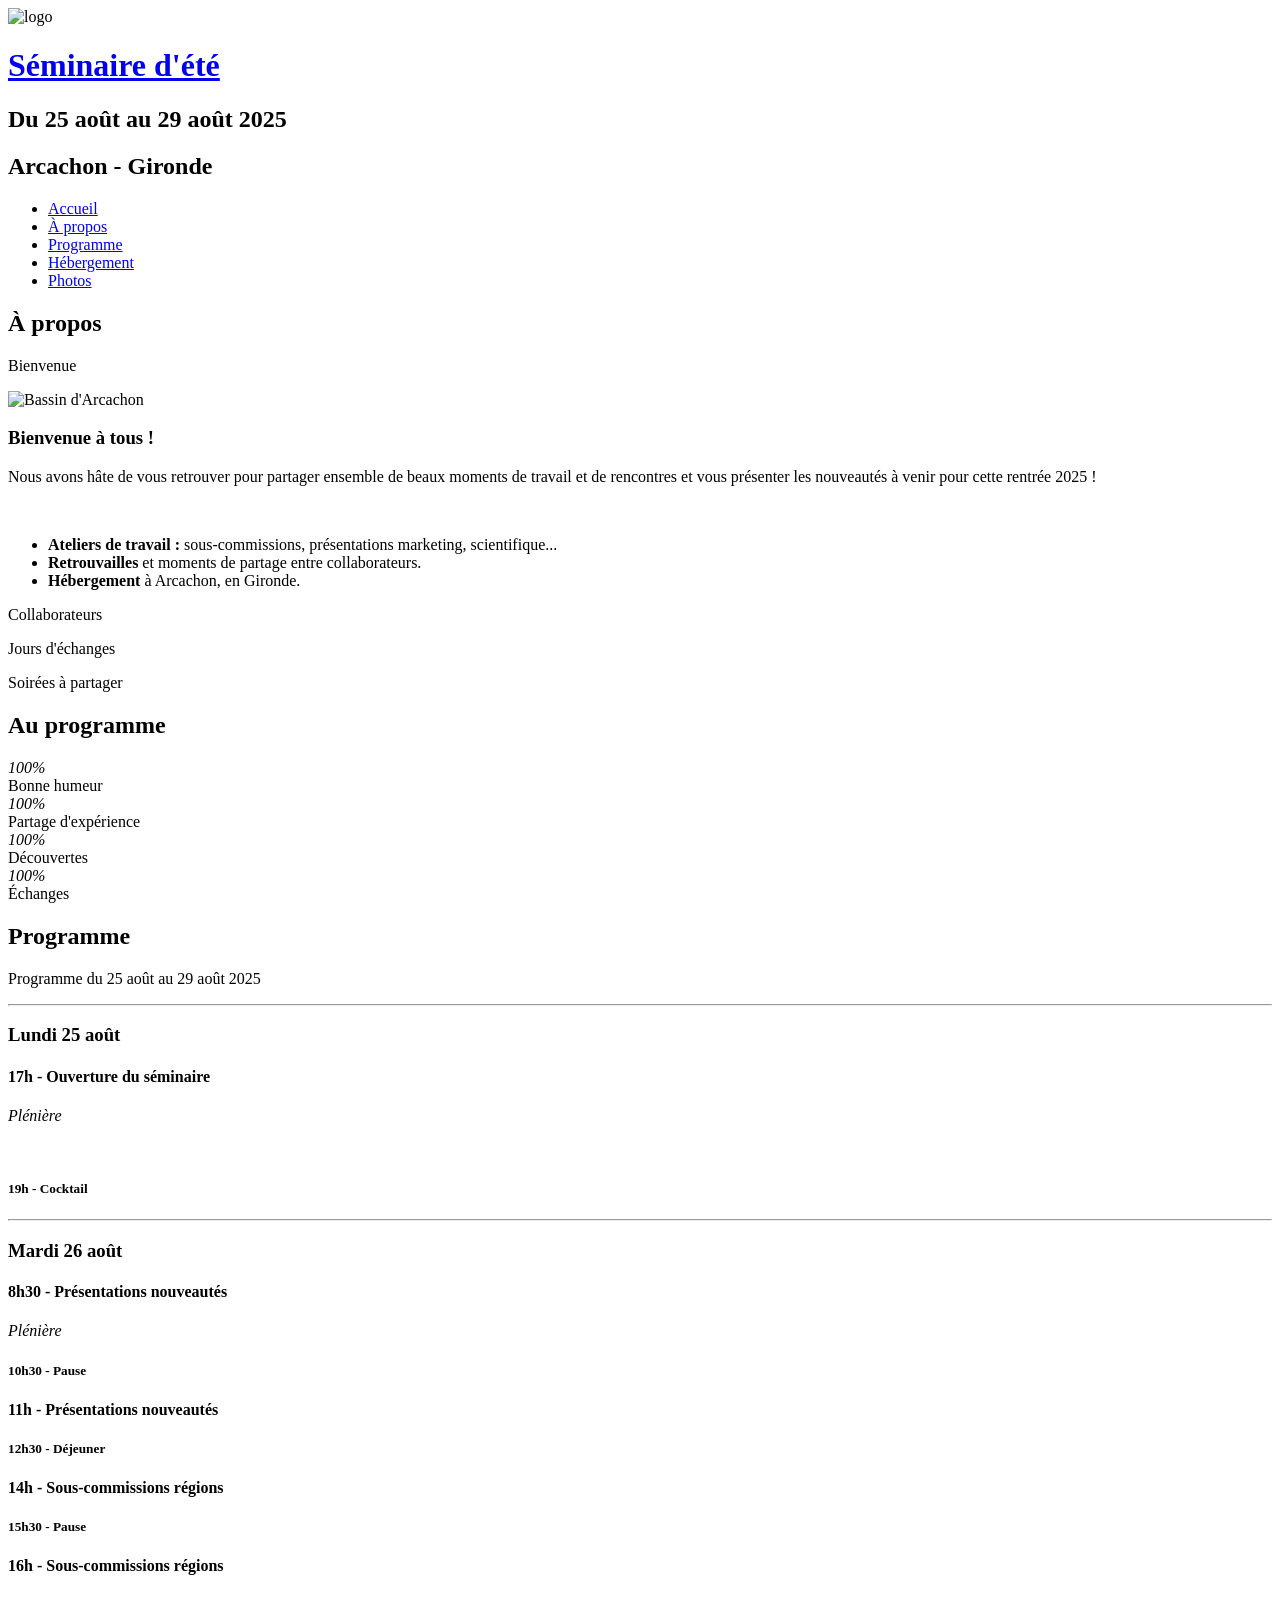
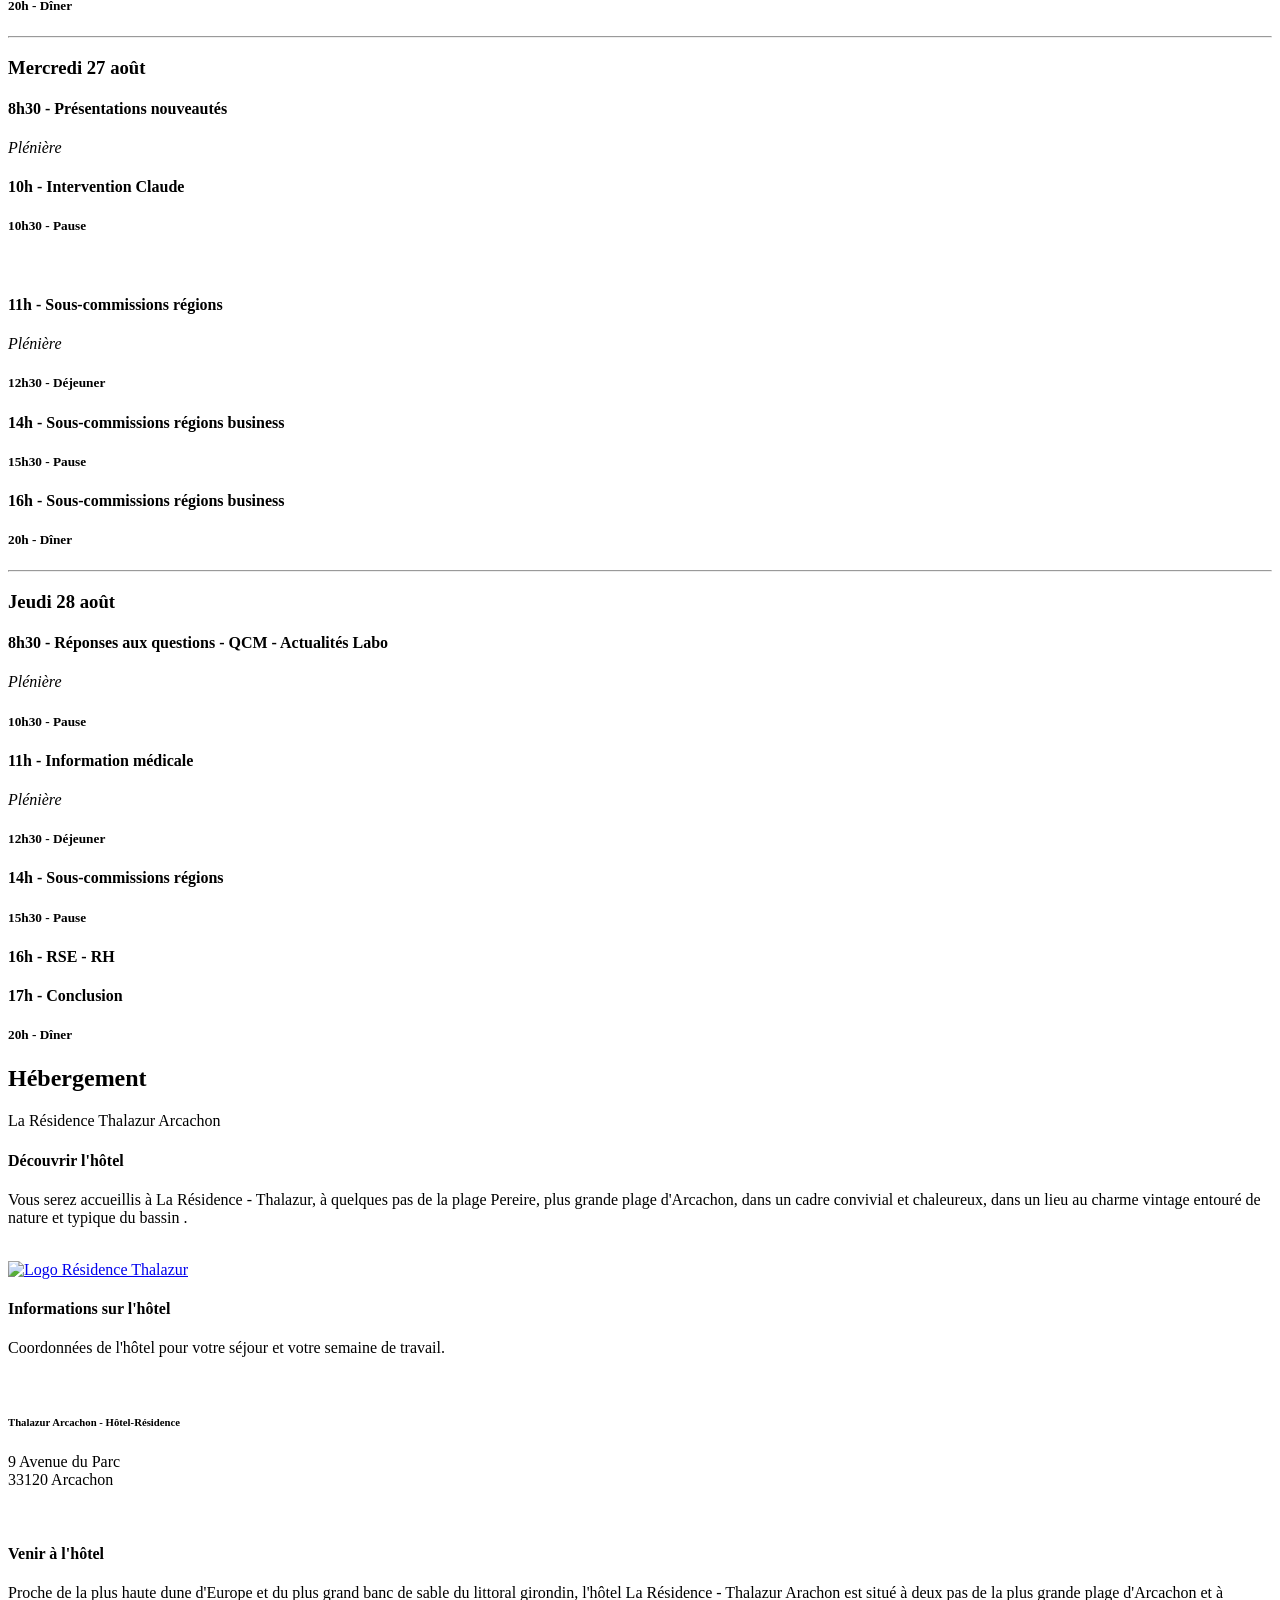
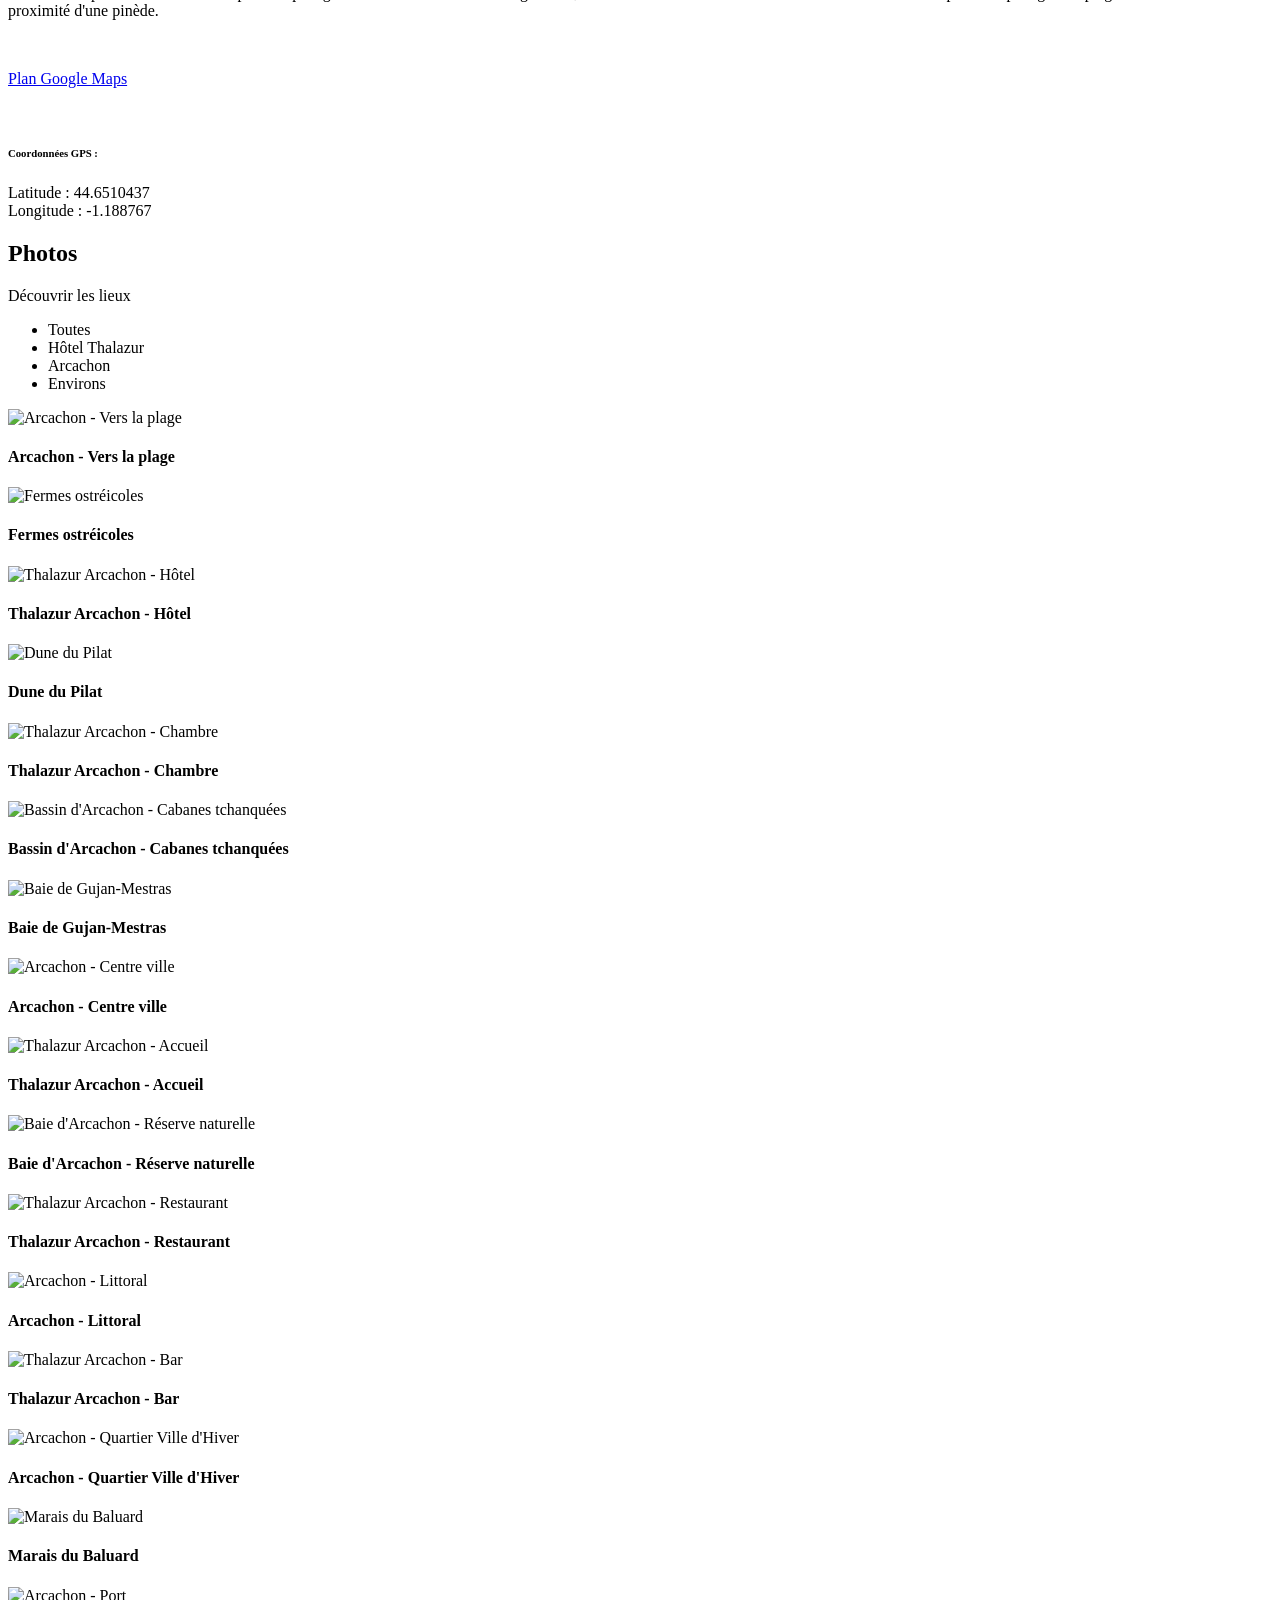
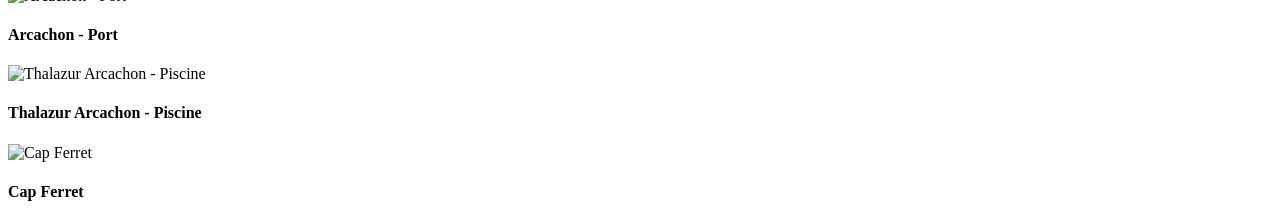
==== index.html @ 470bffe4 "Add files via upload" ====
<!DOCTYPE html>
<html lang="fr">

<head>
  <meta charset="utf-8">
  <meta content="width=device-width, initial-scale=1.0" name="viewport">

  <title>Séminaire Nutergia Mars 2025</title>
  <meta content="Séminaire Nutergia Août 2025" name="description">
  <meta content="séminaire, Nutergia" name="keywords">

  <!-- Favicons -->
  <link href="assets/img/favicon.png" rel="icon">
  <link href="assets/img/apple-touch-icon.png" rel="apple-touch-icon">

  <!-- Google Fonts -->
  <link href="https://fonts.googleapis.com/css?family=Open+Sans:300,300i,400,400i,600,600i,700,700i|Raleway:300,300i,400,400i,500,500i,600,600i,700,700i|Poppins:300,300i,400,400i,500,500i,600,600i,700,700i" rel="stylesheet">

  <!-- Vendor CSS Files -->
  <link href="assets/vendor/bootstrap/css/bootstrap.min.css" rel="stylesheet">
  <link href="assets/vendor/bootstrap-icons/bootstrap-icons.css" rel="stylesheet">
  <link href="assets/vendor/boxicons/css/boxicons.min.css" rel="stylesheet">
  <link href="assets/vendor/glightbox/css/glightbox.min.css" rel="stylesheet">
  <link href="assets/vendor/remixicon/remixicon.css" rel="stylesheet">
  <link href="assets/vendor/swiper/swiper-bundle.min.css" rel="stylesheet">

  <!-- Template Main CSS File -->
  <link href="assets/css/style.css" rel="stylesheet">

  <!-- =======================================================
  * Template Name: Personal
  * Updated: May 30 2023 with Bootstrap v5.3.0
  * Template URL: https://bootstrapmade.com/personal-free-resume-bootstrap-template/
  * Author: BootstrapMade.com
  * License: https://bootstrapmade.com/license/
  ======================================================== -->
</head>

<body>

  <!-- ======= Header ======= -->
  <header id="header">
    <div class="site-logo">
      <img class="logo-icon" src="assets/img/logo-nutergia.png" alt="logo">
    </div>

    <div class="container cadre">

      <h1><a href="index.html">Séminaire d'été</a></h1>
      <!-- Uncomment below if you prefer to use an image logo -->
      <!-- <a href="index.html" class="mr-auto"><img src="assets/img/logo.png" alt="" class="img-fluid"></a> -->
      <h2>Du <span>25 août</span> au 29 août 2025</h2>
      <h2><span>Arcachon</span> - Gironde</h2>

      <nav id="navbar" class="navbar">
        <ul>
          <li><a class="nav-link active" href="#header">Accueil</a></li>
          <li><a class="nav-link" href="#about">À propos</a></li>
          <li><a class="nav-link" href="#resume">Programme</a></li>
          <li><a class="nav-link" href="#services">Hébergement</a></li>
          <li><a class="nav-link" href="#portfolio">Photos</a></li>
        </ul>
        <i class="bi bi-list mobile-nav-toggle"></i>
      </nav><!-- .navbar -->

    </div>
    
  </header><!-- End Header -->

  <!-- ======= About Section ======= -->
  <section id="about" class="about">

    <!-- ======= About Me ======= -->
    <div class="about-me container rounded-top">

      <div class="section-title">
        <h2>À propos</h2>
        <p>Bienvenue</p>
      </div>

      <div class="row">
        <div class="col-lg-4" data-aos="fade-right">
          <img src="assets/img/affiche-bassin-arcachon.jpg" class="img-fluid" alt="Bassin d'Arcachon">
        </div>
        <div class="col-lg-8 pt-4 pt-lg-0 content" data-aos="fade-left">
          <h3>Bienvenue à tous !</h3>
          <p>Nous avons hâte de vous retrouver pour partager ensemble de beaux moments de travail et de rencontres et
            vous présenter les nouveautés à venir pour cette rentrée 2025 !</p><br>
          <div class="row">
            <div class="col-lg-12">
              <ul>
                <li>
                  <strong class="decalage"><i class="bi bi-chevron-right"></i>Ateliers de travail :</strong>
                  <span class="first-span"> sous-commissions, présentations marketing, scientifique...</span>
                </li>
                <li>
                  <i class="bi bi-chevron-right"></i><strong>Retrouvailles</strong>
                  <span>et moments de partage entre collaborateurs.</span>
                </li>
                <li>
                  <i class="bi bi-chevron-right"></i><strong>Hébergement</strong>
                  <span>à Arcachon, en Gironde.</span>
                </li>
              </ul>
            </div>
          </div>  
        </div>
      </div>

    </div><!-- End About Me -->

    <!-- ======= Counts ======= -->
    <div class="counts container">

      <div class="row">

        <div class="col-lg-4 col-md-6">
          <div class="count-box">
            <i class="bi bi-people-fill"></i>
            <span data-purecounter-start="0" data-purecounter-end="130" data-purecounter-duration="1" class="purecounter"></span>
            <p>Collaborateurs</p>
          </div>
        </div>

        <div class="col-lg-4 col-md-6 mt-5 mt-md-0">
          <div class="count-box">
            <i class="bi bi-chat-quote"></i>
            <span data-purecounter-start="0" data-purecounter-end="4" data-purecounter-duration="1" class="purecounter"></span>
            <p>Jours d'échanges</p>
          </div>
        </div>

        <div class="col-lg-4 col-md-6 mt-5 mt-lg-0">
          <div class="count-box">
            <i class="bi bi-emoji-smile"></i>
            <span data-purecounter-start="0" data-purecounter-end="3" data-purecounter-duration="1" class="purecounter"></span>
            <p>Soirées à partager</p>
          </div>
        </div>

      </div>

    </div><!-- End Counts -->

    <!-- ======= Skills  ======= -->
    <div class="skills container rounded-bottom">

      <div class="section-title">
        <h2>Au programme</h2>
      </div>

      <div class="row skills-content">

        <div class="col-lg-3 col-md-6">
          <div class="progress">
            <span class="skill"><i class="val">100%</i></span>
          </div>
            <span class="skill">Bonne humeur</span>
        </div>

        <div class="col-lg-3 col-md-6">
          <div class="progress">
            <span class="skill"><i class="val">100%</i></span>
          </div>
          <span class="skill">Partage d'expérience</span>
        </div>

        <div class="col-lg-3 col-md-6">
          <div class="progress">
            <span class="skill"><i class="val">100%</i></span>
          </div>
          <span class="skill">Découvertes</span>
        </div>

        <div class="col-lg-3 col-md-6">
          <div class="progress">
            <span class="skill"><i class="val">100%</i></span>
          </div>
          <span class="skill">Échanges</span>
        </div>

      </div>

    </div><!-- End Skills -->

  </section><!-- End About Section -->

  <!-- ======= Resume Section ======= -->
  <section id="resume" class="resume">
    <div class="container rounded-top rounded-bottom">

      <div class="section-title">
        <h2>Programme</h2>
        <p>Programme du 25 août au 29 août 2025</p>
      </div><hr>

      <div class="row">
        <div class="col-lg-6">
          <h3 class="resume-title">Lundi 25 août</h3>
          <div class="resume-item pb-0">
            <h4>17h - Ouverture du séminaire</h4>
            <p><em>Plénière</em></p><br>
          </div>
          <div class="resume-item no-border">
            <h5 class="pause">19h - Cocktail</h5>
          </div><hr>

          <h3 class="resume-title">Mardi 26 août</h3>
          <div class="resume-item">
            <h4>8h30 - Présentations nouveautés</h4>
            <p><em>Plénière</em></p>
          </div>
          <div class="resume-item">
            <h5 class="pause">10h30 - Pause</h5>
          </div>
          <div class="resume-item">
            <h4>11h - Présentations nouveautés</h4>
          </div>
          <div class="resume-item">
            <h5 class="pause">12h30 - Déjeuner</h5>
          </div>
          <div class="resume-item">
            <h4>14h - Sous-commissions régions</h4>
          </div>
          <div class="resume-item">
            <h5 class="pause">15h30 - Pause</h5>
          </div>
          <div class="resume-item">
            <h4>16h - Sous-commissions régions</h4>
          </div>
          <div class="resume-item no-border">
            <h5 class="pause">20h - Dîner</h5>
          </div><hr>

          <h3 class="resume-title">Mercredi 27 août</h3>
          <div class="resume-item">
            <h4>8h30 - Présentations nouveautés</h4>
            <p><em>Plénière</em></p>
          </div>
          <div class="resume-item">
            <h4>10h - Intervention Claude</h4>
          </div>
          <div class="resume-item">
            <h5 class="pause">10h30 - Pause</h5>
          </div>
        </div>

        <div class="col-lg-6">
          <br>
          <div class="resume-item">
            <h4>11h - Sous-commissions régions</h4>
            <p><em>Plénière</em></p>
          </div>
          <div class="resume-item">
            <h5 class="pause">12h30 - Déjeuner</h5>
          </div>
          <div class="resume-item">
            <h4>14h - Sous-commissions régions business</h4>
          </div>
          <div class="resume-item">
            <h5 class="pause">15h30 - Pause</h5>
          </div>
          <div class="resume-item">
            <h4>16h - Sous-commissions régions business</h4>
          </div>
          <div class="resume-item no-border">
            <h5 class="pause">20h - Dîner</h5>
          </div><hr>
          
          <h3 class="resume-title">Jeudi 28 août</h3>
          <div class="resume-item">
            <h4>8h30 - Réponses aux questions - QCM - Actualités Labo</h4>
            <p><em>Plénière</em></p>
          </div>
          <div class="resume-item">
            <h5 class="pause">10h30 - Pause</h5>
          </div>
          <div class="resume-item">
            <h4>11h - Information médicale</h4>
            <p><em>Plénière</em></p>
          </div>
          <div class="resume-item">
            <h5 class="pause">12h30 - Déjeuner</h5>
          </div>
          <div class="resume-item">
            <h4>14h - Sous-commissions régions</h4>
          </div>
          <div class="resume-item">
            <h5 class="pause">15h30 - Pause</h5>
          </div>
          <div class="resume-item">
            <h4>16h - RSE - RH</h4>
          </div>
          <div class="resume-item">
            <h4>17h - Conclusion</h4>
          </div>
          <div class="resume-item no-border">
            <h5 class="pause">20h - Dîner</h5>
          </div>
        </div>
      </div>

    </div>
  </section><!-- End Resume Section -->

   <!-- ======= Services Section ======= -->
   <section id="services" class="services">
    <div class="container">

      <div class="section-title">
        <h2>Hébergement</h2>
        <p>La Résidence Thalazur Arcachon </p>
      </div>

      <div class="row">
        <div class="col-lg-4 col-md-6 d-flex align-items-stretch">
          <div class="icon-box">
            <div class="icon"><i class="bi bi-buildings"></i></div>
            <h4>Découvrir l'hôtel</a></h4>
            <p>Vous serez accueillis à La Résidence - Thalazur, à quelques pas de la plage Pereire,
              plus grande plage d'Arcachon, dans un cadre convivial et chaleureux, dans
              un lieu au charme vintage entouré de nature et typique du bassin .</p><br>
            <a href="https://www.thalazur.fr/arcachon/hotel/residence/" target="_blank">
              <img src="assets/img/logo-thalazur.png" class="img-fluid" alt="Logo Résidence Thalazur">
            </a>
          </div>
        </div>

        <div class="adresse col-lg-4 col-md-6 d-flex align-items-stretch mt-4 mt-md-0">
          <div class="icon-box">
            <div class="icon"><i class="bi bi-signpost-split"></i></div>
            <h4>Informations sur l'hôtel</a></h4>
            <p>Coordonnées de l'hôtel pour votre séjour et votre semaine de travail.</p><br>
            <h6>Thalazur Arcachon - Hôtel-Résidence </h6>
            <p>9 Avenue du Parc<br>33120 Arcachon</p><br>
          </div>
        </div>

        <div class="col-lg-4 col-md-6 d-flex align-items-stretch mt-4 mt-lg-0">
          <div class="icon-box">
            <div class="icon"><i class="bi bi-compass"></i></div>
            <h4>Venir à l'hôtel</a></h4>
            <p>Proche de la plus haute dune d'Europe et du plus grand banc de sable du littoral girondin, l'hôtel La Résidence - Thalazur Arachon
               est situé à deux pas de la plus grande plage d'Arcachon et à proximité d'une pinède.</p><br>
            <div class="portfolio-links">
              <p class="big">
                <a href="map-details.html" data-gallery="portfolioDetailsGallery" data-glightbox="type: external" class="portfolio-details-lightbox">Plan Google Maps</a>
              </p>
            </div><br>
            <h6>Coordonnées GPS :</h6>
            <p>Latitude : 44.6510437<br>Longitude : -1.188767</p>
          </div>
        </div>

      </div>

    </div>
  </section><!-- End Services Section -->

  <!-- ======= Portfolio Section ======= -->
  <section id="portfolio" class="portfolio">
    <div class="container">

      <div class="section-title">
        <h2>Photos</h2>
        <p>Découvrir les lieux</p>
      </div>

      <div class="row">
        <div class="col-lg-12 d-flex justify-content-center">
          <ul id="portfolio-flters">
            <li data-filter="*" class="filter-active">Toutes</li>
            <li data-filter=".filter-hotel">Hôtel Thalazur</li>
            <li data-filter=".filter-arcachon">Arcachon</li>
            <li data-filter=".filter-environs">Environs</li>
          </ul>
        </div>
      </div>

      <div class="row portfolio-container">

        <div class="col-lg-4 col-md-6 portfolio-item filter-arcachon">
          <div class="portfolio-wrap">
            <img src="assets/img/portfolio/arcachon-vers-plage.jpg" class="img-fluid" alt="Arcachon - Vers la plage">
            <div class="portfolio-info">
              <h4>Arcachon - Vers la plage</h4>
              <div class="portfolio-links">
                <a href="assets/img/portfolio/arcachon-vers-plage.jpg" data-gallery="portfolioGallery" class="portfolio-lightbox">
                  <i class="bx bx-plus"></i></a>
              </div>
            </div>
          </div>
        </div>

        <div class="col-lg-4 col-md-6 portfolio-item filter-environs">
          <div class="portfolio-wrap">
            <img src="assets/img/portfolio/fermes-ostreicoles.jpg" class="img-fluid" alt="Fermes ostréicoles">
            <div class="portfolio-info">
              <h4>Fermes ostréicoles</h4>
              <div class="portfolio-links">
                <a href="assets/img/portfolio/fermes-ostreicoles.jpg" data-gallery="portfolioGallery" class="portfolio-lightbox">
                  <i class="bx bx-plus"></i></a>
              </div>
            </div>
          </div>
        </div>

        <div class="col-lg-4 col-md-6 portfolio-item filter-hotel">
          <div class="portfolio-wrap">
            <img src="assets/img/portfolio/hotel-thalazur.jpg" class="img-fluid" alt="Thalazur Arcachon - Hôtel">
            <div class="portfolio-info">
              <h4>Thalazur Arcachon - Hôtel</h4>
              <div class="portfolio-links">
                <a href="assets/img/portfolio/hotel-thalazur.jpg" data-gallery="portfolioGallery" class="portfolio-lightbox">
                  <i class="bx bx-plus"></i></a>
              </div>
            </div>
          </div>
        </div>

        <div class="col-lg-4 col-md-6 portfolio-item filter-environs">
          <div class="portfolio-wrap">
            <img src="assets/img/portfolio/dune-pilat.jpg" class="img-fluid" alt="Dune du Pilat">
            <div class="portfolio-info">
              <h4>Dune du Pilat</h4>
              <div class="portfolio-links">
                <a href="assets/img/portfolio/dune-pilat.jpg" data-gallery="portfolioGallery" class="portfolio-lightbox">
                  <i class="bx bx-plus"></i></a>
              </div>
            </div>
          </div>
        </div>

        <div class="col-lg-4 col-md-6 portfolio-item filter-hotel">
          <div class="portfolio-wrap">
            <img src="assets/img/portfolio/hotel-chambre.jpg" class="img-fluid" alt="Thalazur Arcachon - Chambre">
            <div class="portfolio-info">
              <h4>Thalazur Arcachon - Chambre</h4>
              <div class="portfolio-links">
                <a href="assets/img/portfolio/hotel-chambre.jpg" data-gallery="portfolioGallery" class="portfolio-lightbox">
                  <i class="bx bx-plus"></i></a>
              </div>
            </div>
          </div>
        </div>

        <div class="col-lg-4 col-md-6 portfolio-item filter-arcachon">
          <div class="portfolio-wrap">
            <img src="assets/img/portfolio/cabanes-tchanquees.jpg" class="img-fluid" alt="Bassin d'Arcachon - Cabanes tchanquées">
            <div class="portfolio-info">
              <h4>Bassin d'Arcachon - Cabanes tchanquées</h4>
              <div class="portfolio-links">
                <a href="assets/img/portfolio/cabanes-tchanquees.jpg" data-gallery="portfolioGallery" class="portfolio-lightbox">
                  <i class="bx bx-plus"></i></a>
              </div>
            </div>
          </div>
        </div>

        <div class="col-lg-4 col-md-6 portfolio-item filter-environs">
          <div class="portfolio-wrap">
            <img src="assets/img/portfolio/baie-gujan-mestras.jpg" class="img-fluid" alt="Baie de Gujan-Mestras">
            <div class="portfolio-info">
              <h4>Baie de Gujan-Mestras</h4>
              <div class="portfolio-links">
                <a href="assets/img/portfolio/baie-gujan-mestras.jpg" data-gallery="portfolioGallery" class="portfolio-lightbox">
                  <i class="bx bx-plus"></i></a>
              </div>
            </div>
          </div>
        </div>

        <div class="col-lg-4 col-md-6 portfolio-item filter-arcachon">
          <div class="portfolio-wrap">
            <img src="assets/img/portfolio/arcachon-centre.jpg" class="img-fluid" alt="Arcachon - Centre ville">
            <div class="portfolio-info">
              <h4>Arcachon - Centre ville</h4>
              <div class="portfolio-links">
                <a href="assets/img/portfolio/arcachon-centre.jpg" data-gallery="portfolioGallery" class="portfolio-lightbox">
                  <i class="bx bx-plus"></i></a>
              </div>
            </div>
          </div>
        </div>

        <div class="col-lg-4 col-md-6 portfolio-item filter-hotel">
          <div class="portfolio-wrap">
            <img src="assets/img/portfolio/hotel-salon.jpg" class="img-fluid" alt="Thalazur Arcachon - Accueil">
            <div class="portfolio-info">
              <h4>Thalazur Arcachon - Accueil</h4>
              <div class="portfolio-links">
                <a href="assets/img/portfolio/hotel-salon.jpg" data-gallery="portfolioGallery" class="portfolio-lightbox">
                  <i class="bx bx-plus"></i></a>
              </div>
            </div>
          </div>
        </div>

        <div class="col-lg-4 col-md-6 portfolio-item filter-environs">
          <div class="portfolio-wrap">
            <img src="assets/img/portfolio/plage-naturelle.jpg" class="img-fluid" alt="Baie d'Arcachon - Réserve naturelle">
            <div class="portfolio-info">
              <h4>Baie d'Arcachon - Réserve naturelle</h4>
              <div class="portfolio-links">
                <a href="assets/img/portfolio/plage-naturelle.jpg" data-gallery="portfolioGallery" class="portfolio-lightbox">
                  <i class="bx bx-plus"></i></a>
              </div>
            </div>
          </div>
        </div>

        <div class="col-lg-4 col-md-6 portfolio-item filter-hotel">
          <div class="portfolio-wrap">
            <img src="assets/img/portfolio/hotel-restaurant.jpg" class="img-fluid" alt="Thalazur Arcachon - Restaurant">
            <div class="portfolio-info">
              <h4>Thalazur Arcachon - Restaurant</h4>
              <div class="portfolio-links">
                <a href="assets/img/portfolio/hotel-restaurant.jpg" data-gallery="portfolioGallery" class="portfolio-lightbox">
                  <i class="bx bx-plus"></i></a>
              </div>
            </div>
          </div>
        </div>

        <div class="col-lg-4 col-md-6 portfolio-item filter-arcachon">
          <div class="portfolio-wrap">
            <img src="assets/img/portfolio/arcachon-littoral.jpg" class="img-fluid" alt="Arcachon - Littoral">
            <div class="portfolio-info">
              <h4>Arcachon - Littoral</h4>
              <div class="portfolio-links">
                <a href="assets/img/portfolio/arcachon-littoral.jpg" data-gallery="portfolioGallery" class="portfolio-lightbox">
                  <i class="bx bx-plus"></i></a>
              </div>
            </div>
          </div>
        </div>

        <div class="col-lg-4 col-md-6 portfolio-item filter-hotel">
          <div class="portfolio-wrap">
            <img src="assets/img/portfolio/hotel-bar.jpg" class="img-fluid" alt="Thalazur Arcachon - Bar">
            <div class="portfolio-info">
              <h4>Thalazur Arcachon - Bar</h4>
              <div class="portfolio-links">
                <a href="assets/img/portfolio/hotel-bar.jpg" data-gallery="portfolioGallery" class="portfolio-lightbox">
                  <i class="bx bx-plus"></i></a>
              </div>
            </div>
          </div>
        </div>

        <div class="col-lg-4 col-md-6 portfolio-item filter-arcachon">
          <div class="portfolio-wrap">
            <img src="assets/img/portfolio/ville-hiver.jpg" class="img-fluid" alt="Arcachon - Quartier Ville d'Hiver">
            <div class="portfolio-info">
              <h4>Arcachon - Quartier Ville d'Hiver</h4>
              <div class="portfolio-links">
                <a href="assets/img/portfolio/ville-hiver.jpg" data-gallery="portfolioGallery" class="portfolio-lightbox">
                  <i class="bx bx-plus"></i></a>
              </div>
            </div>
          </div>
        </div>

        <div class="col-lg-4 col-md-6 portfolio-item filter-environs">
          <div class="portfolio-wrap">
            <img src="assets/img/portfolio/marais-baluard.jpg" class="img-fluid" alt="Marais du Baluard">
            <div class="portfolio-info">
              <h4>Marais du Baluard</h4>
              <div class="portfolio-links">
                <a href="assets/img/portfolio/marais-baluard.jpg" data-gallery="portfolioGallery" class="portfolio-lightbox">
                  <i class="bx bx-plus"></i></a>
              </div>
            </div>
          </div>
        </div>

        <div class="col-lg-4 col-md-6 portfolio-item filter-arcachon">
          <div class="portfolio-wrap">
            <img src="assets/img/portfolio/arcachon-port.jpg" class="img-fluid" alt="Arcachon - Port">
            <div class="portfolio-info">
              <h4>Arcachon - Port</h4>
              <div class="portfolio-links">
                <a href="assets/img/portfolio/arcachon-port.jpg" data-gallery="portfolioGallery" class="portfolio-lightbox">
                  <i class="bx bx-plus"></i></a>
              </div>
            </div>
          </div>
        </div>

        <div class="col-lg-4 col-md-6 portfolio-item filter-hotel">
          <div class="portfolio-wrap">
            <img src="assets/img/portfolio/hotel-piscine.jpg" class="img-fluid" alt="Thalazur Arcachon - Piscine">
            <div class="portfolio-info">
              <h4>Thalazur Arcachon - Piscine</h4>
              <div class="portfolio-links">
                <a href="assets/img/portfolio/hotel-piscine.jpg" data-gallery="portfolioGallery" class="portfolio-lightbox">
                  <i class="bx bx-plus"></i></a>
              </div>
            </div>
          </div>
        </div>

        <div class="col-lg-4 col-md-6 portfolio-item filter-environs">
          <div class="portfolio-wrap">
            <img src="assets/img/portfolio/cap-ferret.jpg" class="img-fluid" alt="Cap Ferret">
            <div class="portfolio-info">
              <h4>Cap Ferret</h4>
              <div class="portfolio-links">
                <a href="assets/img/portfolio/cap-ferret.jpg" data-gallery="portfolioGallery" class="portfolio-lightbox">
                  <i class="bx bx-plus"></i></a>
              </div>
            </div>
          </div>
        </div>

      </div>

    </div>
  </section><!-- End Portfolio Section -->

  <!-- Vendor JS Files -->
  <script src="assets/vendor/purecounter/purecounter_vanilla.js"></script>
  <script src="assets/vendor/bootstrap/js/bootstrap.bundle.min.js"></script>
  <script src="assets/vendor/glightbox/js/glightbox.min.js"></script>
  <script src="assets/vendor/isotope-layout/isotope.pkgd.min.js"></script>
  <script src="assets/vendor/swiper/swiper-bundle.min.js"></script>
  <script src="assets/vendor/waypoints/noframework.waypoints.js"></script>
  <script src="assets/vendor/php-email-form/validate.js"></script>

  <!-- Template Main JS File -->
  <script src="assets/js/main.js"></script>

</body>

</html>
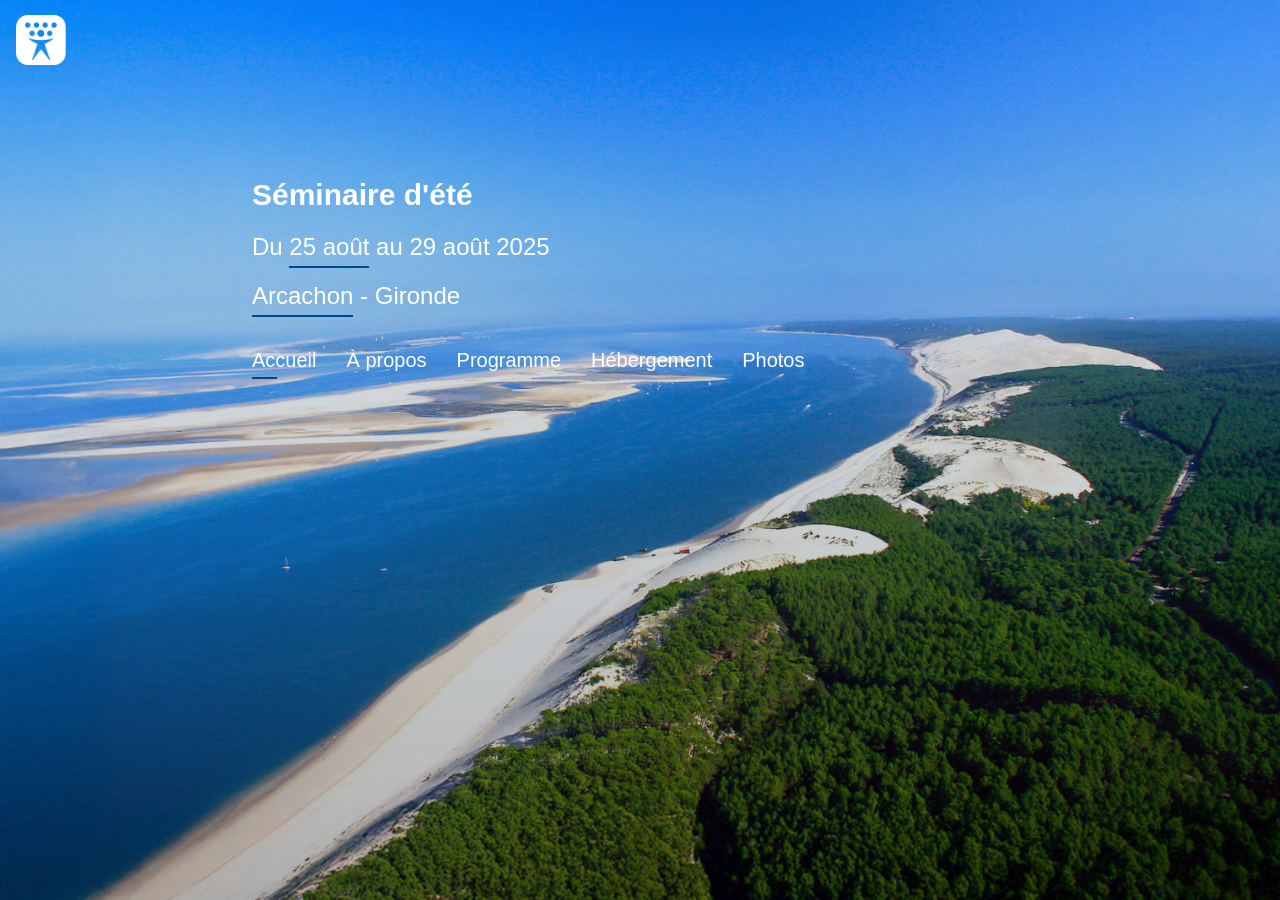
==== commit 171e5314: "Update index.html" ====
--- a/index.html
+++ b/index.html
@@ -276,7 +276,7 @@
             <h5 class="pause">10h30 - Pause</h5>
           </div>
           <div class="resume-item">
-            <h4>11h - Information médicale</h4>
+            <h4>11h - Sous-commissions régions</h4>
             <p><em>Plénière</em></p>
           </div>
           <div class="resume-item">
@@ -632,4 +632,4 @@
 
 </body>
 
-</html>+</html>
--- a/assets/css/style.css
+++ b/assets/css/style.css
@@ -0,0 +1,1510 @@
+/**
+* Template Name: Personal
+* Updated: May 30 2023 with Bootstrap v5.3.0
+* Template URL: https://bootstrapmade.com/personal-free-resume-bootstrap-template/
+* Author: BootstrapMade.com
+* License: https://bootstrapmade.com/license/
+*/
+
+/*--------------------------------------------------------------
+# General
+--------------------------------------------------------------*/
+body {
+  font-family: "Open Sans", sans-serif;
+  background-color: #040404;
+  color: #3f3f3f;
+  position: relative;
+  background: transparent;
+}
+
+body::before {
+  content: "";
+  position: fixed;
+  background: 
+    linear-gradient(
+      rgba(22, 126, 189, 0.1),
+      rgba(0, 0, 0, 0.3)
+      ),
+    url("../img/bassin-arcachon.jpg") top right no-repeat;
+  background-size: cover;
+  left: 0;
+  right: 0;
+  top: 0;
+  height: 100vh;
+  z-index: -1;
+}
+
+@media (min-width: 1024px) {
+  body::before {
+    background-attachment: fixed;
+  }
+}
+
+a {
+  color: #01478D;
+  text-decoration: none;
+}
+
+a:hover {
+  color: #01478D;
+  text-decoration: none;
+}
+
+a.special {
+  color: #C7B990;
+}
+
+h1,
+h2,
+h3,
+h4,
+h5,
+h6 {
+  font-family: "Raleway", sans-serif;
+}
+
+p {
+  margin-top: 0;
+  margin-bottom: 0.3rem;
+}
+
+/*--------------------------------------------------------------
+# Header
+--------------------------------------------------------------*/
+#header .container {
+  position: relative;
+  bottom: 20%;
+}
+
+#header.header-bottom .container {
+  position: relative;
+  bottom: 60%;
+}
+
+#header {
+  transition: ease-in-out 0.3s;
+  position: relative;
+  height: 100vh;
+  display: flex;
+  align-items: center;
+  z-index: 997;
+  overflow-y: auto;
+}
+
+#header * {
+  transition: ease-in-out 0.3s;
+}
+
+#header .logo-icon {
+  width: 60px;
+  position: absolute;
+  top: 1rem;
+  left: 1rem;
+}
+
+#header h1 {
+  font-size: 48px;
+  margin: 0;
+  padding: 0;
+  line-height: 1;
+  font-weight: 700;
+  font-family: "Poppins", sans-serif;
+}
+
+#header h1 a,
+#header h1 a:hover {
+  color: #fff;
+  line-height: 1;
+  display: inline-block;
+}
+
+#header h2 {
+  font-size: 24px;
+  margin-top: 20px;
+  color: #fff;
+}
+
+#header h2 span {
+  color: #fff;
+  border-bottom: 2px solid #01478D;
+  padding-bottom: 6px;
+}
+
+#header img {
+  padding: 0;
+  margin: 0;
+}
+
+#header .social-links {
+  margin-top: 40px;
+  display: flex;
+}
+
+#header .social-links a {
+  font-size: 16px;
+  display: flex;
+  justify-content: center;
+  align-items: center;
+  background: rgba(255, 255, 255, 0.1);
+  color: #fff;
+  line-height: 1;
+  margin-right: 8px;
+  border-radius: 50%;
+  width: 40px;
+  height: 40px;
+}
+
+#header .social-links a:hover {
+  background: #01478D;
+}
+
+@media (max-width: 1550px) {
+  #header.header-top .navbar ul {
+    margin-right: 40px;
+  }
+  #header .logo-icon {
+    /*width: 50px;  
+    top: 15px;*/
+    width: 60px;
+    position: absolute;
+    top: 1rem;
+    left: 1rem;
+  }
+}
+
+@media (max-width: 1500px) {
+.container, .container-lg, .container-md, .container-sm, .container-xl, .container-xxl {
+    max-width: 900px;
+  }
+}
+
+@media (max-width: 1470px) {
+  nav #navbar {
+    width: 50%;
+  }
+}
+
+@media (max-width: 1450px) {
+.container, .container-lg, .container-md, .container-sm, .container-xl, .container-xxl {
+    max-width: 800px;
+  }
+}
+
+@media (max-width: 1280px) {
+  #header h1 a, #header h1 a:hover {
+    font-size: 30px;
+  }
+  #header .logo-icon {
+    width: 50px;  
+    top: 15px;
+  }
+  #header.header-top .navbar ul li a {
+    font-size: 14px;
+  }
+}
+
+@media (max-width: 1115px) {
+  #header .logo-icon {
+    display: none;
+  }
+}
+
+@media (max-width: 992px) {
+  #header h1 {
+    font-size: 36px;
+  }
+
+  #header .logo-icon {
+    width: 3rem;
+  }
+
+  #header h2 {
+    font-size: 20px;
+    line-height: 30px;
+  }
+
+  #header .social-links {
+    margin-top: 15px;
+  }
+
+  #header .container {
+    display: flex;
+    flex-direction: column;
+    align-items: center;
+  }
+}
+
+/* Header Top */
+#header.header-top {
+  height: 90px;
+  position: fixed;
+  left: 0;
+  top: 0;
+  right: 0;
+  background: /*rgba(0, 0, 0, 0.9)*/ linear-gradient(30deg, #01478D,  #1158a3, #00afcf);
+}
+
+#header.header-top .cadre {
+  padding-top: 2rem;
+}
+
+#header.header-top .social-links,
+#header.header-top h2 {
+  display: none;
+}
+
+#header.header-top h1 {
+  margin-right: auto;
+  font-size: 36px;
+}
+
+#header.header-top .container {
+  display: flex;
+  align-items: center;
+}
+
+#header.header-top .navbar {
+  margin: 0;
+  margin-right: 20px;
+}
+
+@media (max-width: 768px) {
+  #header.header-top {
+    height: 60px;
+  }
+
+  #header.header-top h1 {
+    font-size: 26px;
+  }
+}
+
+/*--------------------------------------------------------------
+# Navigation Menu
+--------------------------------------------------------------*/
+/**
+* Desktop Navigation 
+*/
+
+#navbar li a {
+  font-size: 1.25rem;
+}
+
+.navbar {
+  padding: 0;
+  margin-top: 35px;
+}
+
+.navbar ul {
+  margin: 0;
+  padding: 0;
+  display: flex;
+  list-style: none;
+  align-items: center;
+}
+
+.navbar li {
+  position: relative;
+}
+
+.navbar li+li {
+  margin-left: 30px;
+}
+
+.navbar a,
+.navbar a:focus {
+  display: flex;
+  align-items: center;
+  justify-content: space-between;
+  padding: 0;
+  font-family: "Poppins", sans-serif;
+  font-size: 16px;
+  font-weight: 400;
+  color: #fff;
+  white-space: nowrap;
+  transition: 0.3s;
+}
+
+.navbar a i,
+.navbar a:focus i {
+  font-size: 12px;
+  line-height: 0;
+  margin-left: 5px;
+}
+
+.navbar a:before {
+  content: "";
+  position: absolute;
+  width: 0;
+  height: 2px;
+  bottom: -4px;
+  left: 0;
+  background-color: #01478D;
+  visibility: hidden;
+  width: 0px;
+  transition: all 0.3s ease-in-out 0s;
+}
+
+.navbar a:hover:before,
+.navbar li:hover>a:before,
+.navbar .active:before {
+  visibility: visible;
+  width: 25px;
+}
+
+.navbar a:hover,
+.navbar .active,
+.navbar .active:focus,
+.navbar li:hover>a {
+  color: #fff;
+}
+
+/**
+* Mobile Navigation 
+*/
+.mobile-nav-toggle {
+  color: #fff;
+  font-size: 28px;
+  cursor: pointer;
+  display: none;
+  line-height: 0;
+  transition: 0.5s;
+  position: fixed;
+  right: 15px;
+  top: 15px;
+}
+
+@media (max-width: 991px) {
+  .mobile-nav-toggle {
+    display: block;
+  }
+  .navbar ul {
+    display: none;
+  }
+}
+
+.navbar-mobile {
+  position: fixed;
+  overflow: hidden;
+  top: 0;
+  right: 0;
+  left: 0;
+  bottom: 0;
+  background: rgba(0, 0, 0, 0.9);
+  transition: 0.3s;
+  z-index: 999;
+  margin-top: 0;
+}
+
+.navbar-mobile .mobile-nav-toggle {
+  position: absolute;
+  top: 15px;
+  right: 15px;
+}
+
+.navbar-mobile ul {
+  display: block;
+  position: absolute;
+  top: 55px;
+  right: 15px;
+  bottom: 45px;
+  left: 15px;
+  padding: 10px 0;
+  overflow-y: auto;
+  transition: 0.3s;
+  border: 2px solid rgba(255, 255, 255, 0.2);
+}
+
+.navbar-mobile li {
+  padding: 12px 20px;
+}
+
+.navbar-mobile li+li {
+  margin: 0;
+}
+
+.navbar-mobile a,
+.navbar-mobile a:focus {
+  font-size: 16px;
+  position: relative;
+}
+
+/*--------------------------------------------------------------
+# Sections General
+--------------------------------------------------------------*/
+section {
+  overflow: hidden;
+  position: absolute;
+  width: 100%;
+  top: 140px;
+  bottom: 100%;
+  opacity: 0;
+  transition: ease-in-out 0.4s;
+  z-index: 2;
+}
+
+section.section-show {
+  top: 100px;
+  bottom: auto;
+  opacity: 1;
+  padding-bottom: 45px;
+}
+
+section .container {
+  background: rgba(240, 246, 250, 0.8);
+  padding: 30px;
+}
+
+@media (max-width: 768px) {
+  section {
+    top: 120px;
+  }
+
+  section.section-show {
+    top: 80px;
+  }
+}
+
+.section-title h2 {
+  font-size: 14px;
+  font-weight: 500;
+  padding: 0;
+  line-height: 1px;
+  margin: 0 0 20px 0;
+  letter-spacing: 2px;
+  text-transform: uppercase;
+  color: #6d6d6d;
+  font-family: "Poppins", sans-serif;
+}
+
+.section-title h2::after {
+  content: "";
+  width: 120px;
+  height: 1px;
+  display: inline-block;
+  background: #01478D;
+  margin: 4px 10px;
+}
+
+.section-title p {
+  margin: 0;
+  margin: -15px 0 15px 0;
+  font-size: 36px;
+  font-weight: 700;
+  text-transform: uppercase;
+  font-family: "Poppins", sans-serif;
+  color: #3f3f3f;
+}
+
+@media (max-width: 1200px) and (min-width: 990px) {
+  .about-me .content ul strong.decalage {
+    min-width: 180px;
+  }
+  .about-me .content ul strong {
+    min-width: 105px;
+  }
+  .about-me .content ul li span.first-span {
+    position: relative;
+    top: 16px;
+    left: 0px;
+    padding-bottom: 10px;
+  }
+}
+
+@media (max-width: 768px) {
+  .about-me .content ul strong.decalage {
+    min-width: 200px;
+  }
+  .about-me .content ul li span.first-span {
+    position: relative;
+    top: 12px;
+    right: 25px;
+  }
+  .about-me .content ul span {
+    position: relative;
+    top: 12px;
+  }
+}
+
+@media (max-width: 760px) {
+  .about-me .content ul strong.decalage {
+    min-width: 200px;
+  }
+  .about-me .content ul strong {
+    min-width: 110px;
+  }
+}
+
+@media (max-width: 530px) {
+  .about-me .content ul li span.first-span {
+    position: relative;
+    top: 29px;
+    padding-bottom: 10px;
+  }
+}
+
+@media (max-width: 520px) {
+  .about-me .content ul li span.first-span {
+    position: relative;
+    top: 32px;
+    padding-bottom: 20px;
+  }
+}
+
+@media (max-width: 465px) {
+  .about-me .content ul li span.first-span {
+    position: relative;
+    top: 55px;
+    padding-bottom: 45px;
+  }
+}
+
+/*--------------------------------------------------------------
+# About
+--------------------------------------------------------------*/
+.about-me .content h3 {
+  font-weight: 700;
+  font-size: 26px;
+  color: #01478D;
+}
+
+.about-me .content ul {
+  list-style: none;
+  padding: 0;
+}
+
+.about-me .content ul li {
+  margin-bottom: 15px;
+  display: flex;
+  align-items: center;
+}
+
+.about-me .content ul strong {
+  margin-right: 5px;
+}
+
+.about-me .content ul i {
+  font-size: 16px;
+  margin-right: 5px;
+  color: #01478D;
+  line-height: 0;
+}
+
+.about-me .content p:last-child {
+  margin-bottom: 0;
+}
+
+.about-me img {
+  border: 0.5rem solid #fff;
+  border-radius: 10px;
+  -webkit-border-radius: 10px;
+  -moz-border-radius: 10px;
+  -ms-border-radius: 10px;
+  -o-border-radius: 10px;
+  box-shadow: rgba(0, 0, 0, 0.16) 0px 3px 6px, rgba(0, 0, 0, 0.23) 0px 3px 6px;
+}
+
+.about-me figcaption {
+  font-size: 0.75rem;
+  color: white;
+}
+
+/*--------------------------------------------------------------
+# Counts
+--------------------------------------------------------------*/
+.counts {
+  padding: 70px 0 60px;
+}
+
+.counts .count-box {
+  padding: 30px 30px 25px 30px;
+  width: 100%;
+  position: relative;
+  text-align: center;
+  background: rgba(255, 255, 255, 0.4);
+  border-radius: 10px;
+  -webkit-border-radius: 10px;
+  -moz-border-radius: 10px;
+  -ms-border-radius: 10px;
+  -o-border-radius: 10px;
+}
+
+.counts .count-box i {
+  position: absolute;
+  top: -25px;
+  left: 50%;
+  transform: translateX(-50%);
+  font-size: 24px;
+  background: rgba(255, 255, 255, 0.8);
+  padding: 12px;
+  color: #01478D;
+  border-radius: 50px;
+  line-height: 0;
+}
+
+.counts .count-box span {
+  font-size: 36px;
+  display: block;
+  font-weight: 600;
+  color: #01478D;
+}
+
+.counts .count-box p {
+  padding: 0;
+  margin: 0;
+  font-family: "Raleway", sans-serif;
+  font-size: 14px;
+  font-weight: bold;
+}
+
+/*--------------------------------------------------------------
+# Skills
+--------------------------------------------------------------*/
+.skills-content {
+  display: flex;
+  flex: 1;
+}
+
+.skills .progress {
+  display: block;
+  margin: 0 auto;
+  margin-top: 1rem;
+  margin-bottom: 1rem;
+  height: 60px;
+  background: none;
+  border-radius: 0;
+  --r1: 154%;
+  --r2: 68.5%;
+  width: 120px;
+  height: 120px;
+  border-radius: 50%;
+  background: radial-gradient(var(--r1) var(--r2) at top   ,#0000 79.5%,#01478D 80%),    radial-gradient(var(--r1) var(--r2) at bottom,#01478D 79.5%,#0000 80%),    radial-gradient(var(--r1) var(--r2) at top   ,#0000 79.5%,#01478D 80%),    rgba(255, 255, 255, 0.45);
+  background-size: 50.5% 220%;
+  background-position: -100% 0%,0% 0%,100% 0%;
+  background-repeat:no-repeat;
+  animation:p9 3s infinite linear;
+  -webkit-animation:p9 3s infinite linear;
+  animation-iteration-count: 3;
+  animation-fill-mode: forwards;
+}
+@keyframes p9 {
+    33%  {background-position:    0% 33% ,100% 33% ,200% 33% }
+    66%  {background-position: -100%  66%,0%   66% ,100% 66% }
+    100% {background-position:    0% 100%,100% 100%,200% 100%}
+}
+
+.skills .skill {
+  text-transform: uppercase;
+  display: block;
+  text-align: center;
+  font-weight: 600;
+  font-family: "Poppins", sans-serif;
+  color: #3f3f3f;
+}
+
+.skills .progress .skill i.val {
+  color: white;
+  font-style: normal;
+  font-size: large;
+  display: block;
+  padding-top: 40%;
+  text-align: center;
+}
+
+/*--------------------------------------------------------------
+# Interests
+--------------------------------------------------------------*/
+.interests .icon-box {
+  display: flex;
+  align-items: center;
+  padding: 20px;
+  background: rgba(255, 255, 255, 0.08);
+  transition: ease-in-out 0.3s;
+}
+
+.interests .icon-box i {
+  font-size: 32px;
+  padding-right: 10px;
+  line-height: 1;
+}
+
+.interests .icon-box h3 {
+  font-weight: 700;
+  margin: 0;
+  padding: 0;
+  line-height: 1;
+  font-size: 16px;
+  color: #fff;
+}
+
+.interests .icon-box:hover {
+  background: rgba(255, 255, 255, 0.12);
+}
+
+/*--------------------------------------------------------------
+# Testimonials
+--------------------------------------------------------------*/
+.testimonials .testimonials-carousel,
+.testimonials .testimonials-slider {
+  overflow: hidden;
+}
+
+.testimonials .testimonial-item {
+  box-sizing: content-box;
+  min-height: 320px;
+}
+
+.testimonials .testimonial-item .testimonial-img {
+  width: 90px;
+  border-radius: 50%;
+  margin: -40px 0 0 40px;
+  position: relative;
+  z-index: 2;
+  border: 6px solid rgba(255, 255, 255, 0.12);
+}
+
+.testimonials .testimonial-item h3 {
+  font-size: 18px;
+  font-weight: bold;
+  margin: 10px 0 5px 45px;
+  color: #fff;
+}
+
+.testimonials .testimonial-item h4 {
+  font-size: 14px;
+  color: #999;
+  margin: 0 0 0 45px;
+}
+
+.testimonials .testimonial-item .quote-icon-left,
+.testimonials .testimonial-item .quote-icon-right {
+  color: rgba(255, 255, 255, 0.25);
+  font-size: 26px;
+}
+
+.testimonials .testimonial-item .quote-icon-left {
+  display: inline-block;
+  left: -5px;
+  position: relative;
+}
+
+.testimonials .testimonial-item .quote-icon-right {
+  display: inline-block;
+  right: -5px;
+  position: relative;
+  top: 10px;
+}
+
+.testimonials .testimonial-item p {
+  font-style: italic;
+  margin: 0 15px 0 15px;
+  padding: 20px 20px 60px 20px;
+  background: rgba(255, 255, 255, 0.1);
+  position: relative;
+  border-radius: 6px;
+  position: relative;
+  z-index: 1;
+}
+
+.testimonials .swiper-pagination {
+  margin-top: 20px;
+  position: relative;
+}
+
+.testimonials .swiper-pagination .swiper-pagination-bullet {
+  width: 12px;
+  height: 12px;
+  opacity: 1;
+  background-color: rgba(255, 255, 255, 0.3);
+}
+
+.testimonials .swiper-pagination .swiper-pagination-bullet-active {
+  background-color: #01478D;
+}
+
+/*--------------------------------------------------------------
+# Resume
+--------------------------------------------------------------*/
+.resume sup {
+  font-size: 60%;
+}
+
+.resume hr {
+  margin: 0;
+}
+
+.resume .resume-title {
+  font-size: 26px;
+  font-weight: 700;
+  margin-top: 20px;
+  margin-bottom: 20px;
+  color: #3f3f3f;
+}
+
+.resume .resume-item {
+  padding: 0 0 20px 20px;
+  margin-top: -2px;
+  border-left: 2px solid rgba(255, 255, 255, 0.2);
+  position: relative;
+}
+
+.resume .resume-item.no-border {
+  border-left: 2px transparent;
+  margin-left: 2px;
+  margin-bottom: -10px;
+}
+
+.resume .resume-item h4 {
+  line-height: /*18px*/ 1.5rem;
+  font-size: 18px;
+  font-weight: 600;
+  text-transform: uppercase;
+  font-family: "Poppins", sans-serif;
+  color: #01478D;
+  margin-bottom: 10px;
+}
+
+.resume .resume-item h5 {
+  font-size: 16px;
+  background: rgba(255, 255, 255, 0.4);
+  border-radius: 5px;
+  padding: 5px 15px;
+  display: inline-block;
+  font-weight: 600;
+  margin-bottom: 10px;
+  -webkit-border-radius: 5px;
+  -moz-border-radius: 5px;
+  -ms-border-radius: 5px;
+  -o-border-radius: 5px;
+}
+
+.resume .resume-item ul {
+  padding-left: 20px;
+}
+
+.resume .resume-item ul li {
+  padding-bottom: 10px;
+}
+
+.resume .resume-item:last-child {
+  padding-bottom: 0;
+}
+
+.resume .resume-item::before {
+  content: "";
+  position: absolute;
+  width: 16px;
+  height: 16px;
+  border-radius: 50px;
+  left: -9px;
+  top: 0;
+  background: #01478D;
+  border: 2px solid #01478D;
+}
+
+.resume .resume-item .pause::before {
+  content: "";
+  position: absolute;
+  width: 16px;
+  height: 16px;
+  border-radius: 50px;
+  left: -29px;
+  top: 5px;
+  background: #fff;
+  border: 2px solid #fff;
+}
+
+.resume h5.pause {
+  background: rgba(255, 255, 255, 0.4);
+  position: relative;
+  bottom: 5px;
+}
+
+.resume p.programme {
+  background-color: #01478D;
+  padding: 1rem;
+  width: 15rem;
+  border-radius: 10px;
+  -webkit-border-radius: 10px;
+  -moz-border-radius: 10px;
+  -ms-border-radius: 10px;
+  -o-border-radius: 10px;
+  text-align: center;
+}
+
+.resume p.programme a {
+  color: #fff;
+}
+
+/*--------------------------------------------------------------
+# Services
+--------------------------------------------------------------*/
+.services .icon-box {
+  text-align: center;
+  background: rgba(255, 255, 255, 0.4);
+  padding: 35px 20px 35px;
+  transition: all ease-in-out 0.3s;
+  border-radius: 10px;
+  -webkit-border-radius: 10px;
+  -moz-border-radius: 10px;
+  -ms-border-radius: 10px;
+  -o-border-radius: 10px;
+  margin-bottom: 2rem;
+}
+
+.services .icon-box .icon {
+  margin: 0 auto;
+  width: 64px;
+  height: 64px;
+  background: #01478D;
+  border-radius: 5px;
+  transition: all 0.3s ease-out 0s;
+  display: flex;
+  align-items: center;
+  justify-content: center;
+  margin-bottom: 20px;
+  transform-style: preserve-3d;
+}
+
+.services .icon-box .icon i {
+  color: #fff;
+  font-size: 28px;
+}
+
+.services .icon-box .icon::before {
+  position: absolute;
+  content: "";
+  left: -8px;
+  top: -8px;
+  height: 100%;
+  width: 100%;
+  background: rgba(255, 255, 255, 0.15);
+  border-radius: 5px;
+  transition: all 0.3s ease-out 0s;
+  transform: translateZ(-1px);
+}
+
+.services .icon-box h4 {
+  font-weight: 700;
+  margin-bottom: 15px;
+  font-size: 24px;
+}
+
+.services .icon-box h4 a, .services .icon-box h4 {
+  color: #01478D;
+}
+
+.services .icon-box p {
+  line-height: 24px;
+  font-size: 14px;
+  margin-bottom: 0;
+}
+
+.services .adresse .icon-box {
+  width: 100%;
+}
+
+.services .icon-box img {
+  border-radius: 10px;
+  -webkit-border-radius: 10px;
+  -moz-border-radius: 10px;
+  -ms-border-radius: 10px;
+  -o-border-radius: 10px;
+}
+
+.services .icon-box:hover {
+  background: #01478D;
+  border-color: #01478D;
+}
+
+.services .icon-box:hover .icon {
+  background: #fff;
+}
+
+.services .icon-box:hover .icon i {
+  color: #01478D;
+}
+
+.services .icon-box:hover h4 a, 
+.services .icon-box:hover h4,
+.services .icon-box:hover p,
+.services .icon-box:hover h6 {
+  color: #fff;
+}
+
+.services .icon-box h6 {
+  font-weight: bold;
+}
+
+.services .icon-box:hover a.mail, .services .icon-box:hover .big a {
+  color: #fff;
+}
+
+.services p.big {
+  font-size: 2rem;
+}
+
+.services image {
+  width: 95%;
+}
+
+.services svg {
+  margin-left: 1rem;
+}
+
+/*--------------------------------------------------------------
+# Portfolio
+--------------------------------------------------------------*/
+.portfolio .portfolio-item {
+  margin-bottom: 30px;
+}
+
+.portfolio #portfolio-flters {
+  padding: 0;
+  margin: 0 auto 15px auto;
+  list-style: none;
+  text-align: center;
+  border-radius: 50px;
+  padding: 2px 15px;
+}
+
+.portfolio #portfolio-flters li {
+  cursor: pointer;
+  display: inline-block;
+  padding: 8px 16px 10px 16px;
+  font-size: 14px;
+  font-weight: 600;
+  line-height: 1;
+  text-transform: uppercase;
+  color: #fff;
+  background: rgba(77, 96, 174, 0.1);
+  margin: 0 3px 10px 3px;
+  transition: all 0.3s ease-in-out;
+  border-radius: 4px;
+}
+
+.portfolio #portfolio-flters li:hover,
+.portfolio #portfolio-flters li.filter-active {
+  background: #01478D;
+  color: #fff;
+}
+
+.portfolio #portfolio-flters li:last-child {
+  margin-right: 0;
+}
+
+.portfolio .portfolio-wrap {
+  transition: 0.3s;
+  position: relative;
+  overflow: hidden;
+  z-index: 1;
+  background: rgba(0, 0, 0, 0.6);
+}
+
+.portfolio .portfolio-wrap::before {
+  content: "";
+  background: rgba(22, 126, 189, 0.4);
+  position: absolute;
+  left: 30px;
+  right: 30px;
+  top: 30px;
+  bottom: 30px;
+  transition: all ease-in-out 0.3s;
+  z-index: 2;
+  opacity: 0;
+}
+
+.portfolio .portfolio-wrap .portfolio-info {
+  opacity: 0;
+  position: absolute;
+  top: 0;
+  left: 0;
+  right: 0;
+  bottom: 0;
+  text-align: center;
+  z-index: 3;
+  transition: all ease-in-out 0.3s;
+  display: flex;
+  flex-direction: column;
+  justify-content: center;
+  align-items: center;
+}
+
+.portfolio .portfolio-wrap .portfolio-info::before {
+  display: block;
+  content: "";
+  width: 48px;
+  height: 48px;
+  position: absolute;
+  top: 35px;
+  left: 35px;
+  border-top: 3px solid #fff;
+  border-left: 3px solid #fff;
+  transition: all 0.5s ease 0s;
+  z-index: 9994;
+}
+
+.portfolio .portfolio-wrap .portfolio-info::after {
+  display: block;
+  content: "";
+  width: 48px;
+  height: 48px;
+  position: absolute;
+  bottom: 35px;
+  right: 35px;
+  border-bottom: 3px solid #fff;
+  border-right: 3px solid #fff;
+  transition: all 0.5s ease 0s;
+  z-index: 9994;
+}
+
+.portfolio .portfolio-wrap .portfolio-info h4 {
+  font-size: 20px;
+  color: #fff;
+  font-weight: 600;
+}
+
+.portfolio .portfolio-wrap .portfolio-info p {
+  color: #ffffff;
+  font-size: 14px;
+  text-transform: uppercase;
+  padding: 0;
+  margin: 0;
+}
+
+.portfolio .portfolio-wrap .portfolio-links {
+  text-align: center;
+  z-index: 4;
+}
+
+.portfolio .portfolio-wrap .portfolio-links a {
+  color: #fff;
+  margin: 0 2px;
+  font-size: 28px;
+  display: inline-block;
+  transition: 0.3s;
+}
+
+.portfolio .portfolio-wrap .portfolio-links a:hover {
+  color: #01478D;
+}
+
+.portfolio a.portfolio-links, a.portfolio-details-lightbox {
+  font-weight: bold;
+  background-color: #00AFCF/*#068CBD*/;
+  color: white;
+  padding: 0.5rem 0.75rem;
+  margin: 0.5rem;
+  border-radius: 0.5rem;
+  -webkit-border-radius: 0.5rem;
+  -moz-border-radius: 0.5rem;
+  -ms-border-radius: 0.5rem;
+  -o-border-radius: 0.5rem;
+  font-size: 1rem;
+}
+
+.portfolio a.portfolio-linkshover, .icon-box:hover a.portfolio-details-lightbox:hover {
+  background-color: white;
+  color: #01478D;
+}
+
+.portfolio .portfolio-wrap:hover::before {
+  top: 0;
+  left: 0;
+  right: 0;
+  bottom: 0;
+  opacity: 1;
+}
+
+.portfolio .portfolio-wrap:hover .portfolio-info {
+  opacity: 1;
+}
+
+.portfolio .portfolio-wrap:hover .portfolio-info::before {
+  top: 15px;
+  left: 15px;
+}
+
+.portfolio .portfolio-wrap:hover .portfolio-info::after {
+  bottom: 15px;
+  right: 15px;
+}
+
+/*--------------------------------------------------------------
+# Portfolio Details
+--------------------------------------------------------------*/
+.portfolio-details {
+  padding-top: 40px;
+  background: rgba(0, 0, 0, 0.1);
+  color: #3f3f3f;
+  position: fixed;
+  left: 0;
+  right: 0;
+  top: 0;
+  bottom: 0;
+  overflow-y: auto;
+}
+
+.portfolio-details iframe {
+  box-shadow: rgba(0, 0, 0, 0.1) 0px 4px 6px -1px, rgba(0, 0, 0, 0.1) 0px 2px 4px -1px;
+  border-radius: 15px;
+  -webkit-border-radius: 15px;
+  -moz-border-radius: 15px;
+  -ms-border-radius: 15px;
+  -o-border-radius: 15px;
+}
+
+.portfolio-details .container {
+  padding: 20px 30px 40px 30px;
+  background: rgba(240, 246, 250, 0.8);
+}
+
+.portfolio-details .portfolio-title {
+  font-size: 26px;
+  font-weight: 700;
+  margin-bottom: 20px;
+}
+
+.portfolio-details .portfolio-info {
+  padding-top: 45px;
+}
+
+.portfolio-details .portfolio-info h3 {
+  font-size: 22px;
+  font-weight: /*400*/bold;
+  margin-bottom: 20px;
+  color: #01478D;
+}
+
+.portfolio-details .portfolio-info ul {
+  list-style: none;
+  padding: 0;
+  font-size: 15px;
+}
+
+.portfolio #portfolio-flters li {
+  color: #3f3f3f;
+}
+
+.portfolio #portfolio-flters li:hover {
+  color: #fff;
+}
+
+.portfolio-details .portfolio-info ul li+li {
+  margin-top: 10px;
+}
+
+.portfolio-details .portfolio-info p {
+  font-size: 15px;
+  padding: 15px 0 0 0;
+}
+
+@media (max-width: 992px) {
+  .portfolio-details .portfolio-info {
+    padding-top: 20px;
+  }
+}
+
+.portfolio-details .swiper-pagination {
+  margin-top: 20px;
+  position: relative;
+}
+
+.portfolio-details .swiper-pagination .swiper-pagination-bullet {
+  width: 12px;
+  height: 12px;
+  opacity: 1;
+  background-color: rgba(1, 71, 141, 1);
+}
+
+.portfolio-details .swiper-pagination .swiper-pagination-bullet-active {
+  background-color: #01478D;
+}
+
+/*--------------------------------------------------------------
+# Contact
+--------------------------------------------------------------*/
+.contact .info-box {
+  color: #444444;
+  padding: 20px;
+  width: 100%;
+  background: rgba(255, 255, 255, 0.08);
+}
+
+.contact .info-box i.bx {
+  font-size: 24px;
+  color: #01478D;
+  border-radius: 50%;
+  padding: 14px;
+  float: left;
+  background: rgba(255, 255, 255, 0.1);
+}
+
+.contact .info-box h3 {
+  font-size: 20px;
+  color: rgba(255, 255, 255, 0.5);
+  font-weight: 700;
+  margin: 10px 0 8px 68px;
+}
+
+.contact .info-box p {
+  padding: 0;
+  color: #fff;
+  line-height: 24px;
+  font-size: 14px;
+  margin: 0 0 0 68px;
+}
+
+.contact .info-box .social-links {
+  margin: 5px 0 0 68px;
+  display: flex;
+}
+
+.contact .info-box .social-links a {
+  font-size: 18px;
+  display: inline-block;
+  color: #fff;
+  line-height: 1;
+  margin-right: 12px;
+  transition: 0.3s;
+}
+
+.contact .info-box .social-links a:hover {
+  color: #01478D;
+}
+
+.contact .php-email-form {
+  padding: 30px;
+  background: rgba(255, 255, 255, 0.08);
+}
+
+.contact .php-email-form .error-message {
+  display: none;
+  background: rgba(255, 255, 255, 0.08);
+  background: #ed3c0d;
+  text-align: left;
+  padding: 15px;
+  font-weight: 600;
+}
+
+.contact .php-email-form .error-message br+br {
+  margin-top: 25px;
+}
+
+.contact .php-email-form .sent-message {
+  display: none;
+  background: rgba(255, 255, 255, 0.08);
+  background: #01478D;
+  text-align: center;
+  padding: 15px;
+  font-weight: 600;
+}
+
+.contact .php-email-form .loading {
+  display: none;
+  background: rgba(255, 255, 255, 0.08);
+  text-align: center;
+  padding: 15px;
+}
+
+.contact .php-email-form .loading:before {
+  content: "";
+  display: inline-block;
+  border-radius: 50%;
+  width: 24px;
+  height: 24px;
+  margin: 0 10px -6px 0;
+  border: 3px solid #01478D;
+  border-top-color: #eee;
+  animation: animate-loading 1s linear infinite;
+}
+
+.contact .php-email-form input,
+.contact .php-email-form textarea {
+  border-radius: 0;
+  box-shadow: none;
+  font-size: 14px;
+  background: rgba(255, 255, 255, 0.08);
+  border: 0;
+  transition: 0.3s;
+  color: #fff;
+}
+
+.contact .php-email-form input:focus,
+.contact .php-email-form textarea:focus {
+  background-color: rgba(255, 255, 255, 0.11);
+}
+
+.contact .php-email-form input::-moz-placeholder,
+.contact .php-email-form textarea::-moz-placeholder {
+  color: rgba(255, 255, 255, 0.3);
+  opacity: 1;
+}
+
+.contact .php-email-form input::placeholder,
+.contact .php-email-form textarea::placeholder {
+  color: rgba(255, 255, 255, 0.3);
+  opacity: 1;
+}
+
+.contact .php-email-form input {
+  padding: 10px 15px;
+}
+
+.contact .php-email-form textarea {
+  padding: 12px 15px;
+}
+
+.contact .php-email-form button[type=submit] {
+  background: #01478D;
+  border: 0;
+  padding: 10px 30px;
+  color: #fff;
+  transition: 0.4s;
+  border-radius: 4px;
+}
+
+.contact .php-email-form button[type=submit]:hover {
+  background: #01478D;
+}
+
+@keyframes animate-loading {
+  0% {
+    transform: rotate(0deg);
+  }
+
+  100% {
+    transform: rotate(360deg);
+  }
+}
+
+/*--------------------------------------------------------------
+# Credits
+--------------------------------------------------------------*/
+.credits {
+  position: fixed;
+  right: 0;
+  left: 0;
+  bottom: 0;
+  padding: 15px;
+  text-align: right;
+  font-size: 13px;
+  color: #fff;
+  z-index: 999999;
+}
+
+@media (max-width: 992px) {
+  .credits {
+    text-align: center;
+    padding: 10px;
+    background: rgba(0, 0, 0, 0.8);
+  }
+}
+
+.credits a {
+  color: #01478D;
+  transition: 0.3s;
+}
+
+.credits a:hover {
+  color: #fff;
+}
